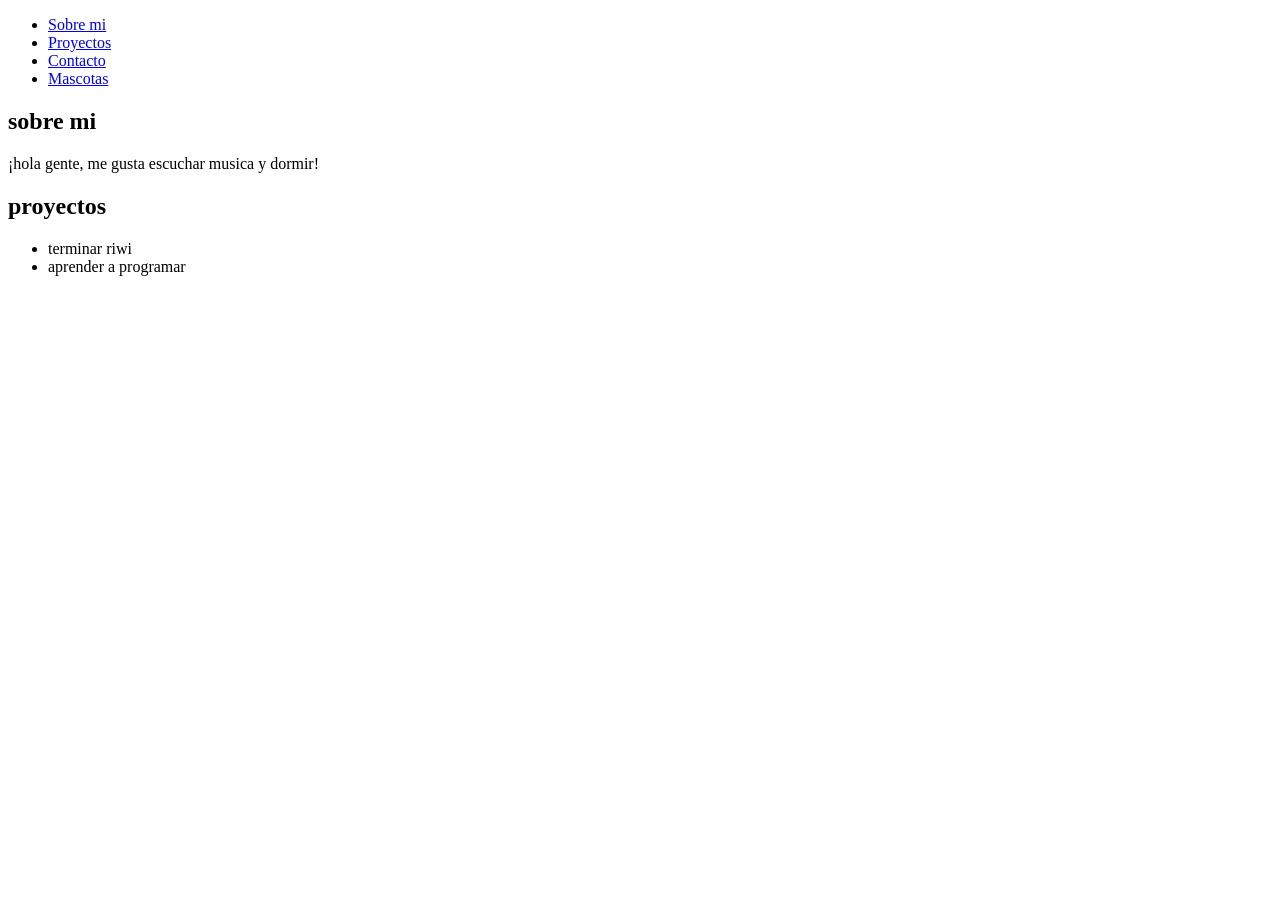
==== index.html @ 5b015eaa "Add files via upload" ====
<!DOCTYPE html>
<html lang="en">
    
<head>
    <meta charset="UTF-8">
    <meta name="viewport" content="width=device-width, initial-scale=1.0">
    <title>HU Maicol1</title>
    <link rel="stylesheet" href="styles.css">
</head>
<body>
    <header>
        <nav>
            <ul>
               
                 <li><a href="#sobre-mi">Sobre mi</a></li>
                 <li><a href="#proyectos">Proyectos</a></li>                 
                 <li><a href="#contacto">Contacto</a></li>  
                 <li><a href="mascotas.html"target="_blank">Mascotas</a></li>                         
            </ul>
        </nav>
    </header>

    <section id="sobre mi">
        <h2>sobre mi</h2>
        <p>¡hola gente, me gusta escuchar musica y dormir!</p>
    </section>

    <section id="proyectos">
        <h2>proyectos</h2>
        <ul>
            <li>terminar riwi</li>
            <li>aprender a programar</li>
        </ul>
    </section>

    <section id="Contacto">

    </section>
</body>
</html>
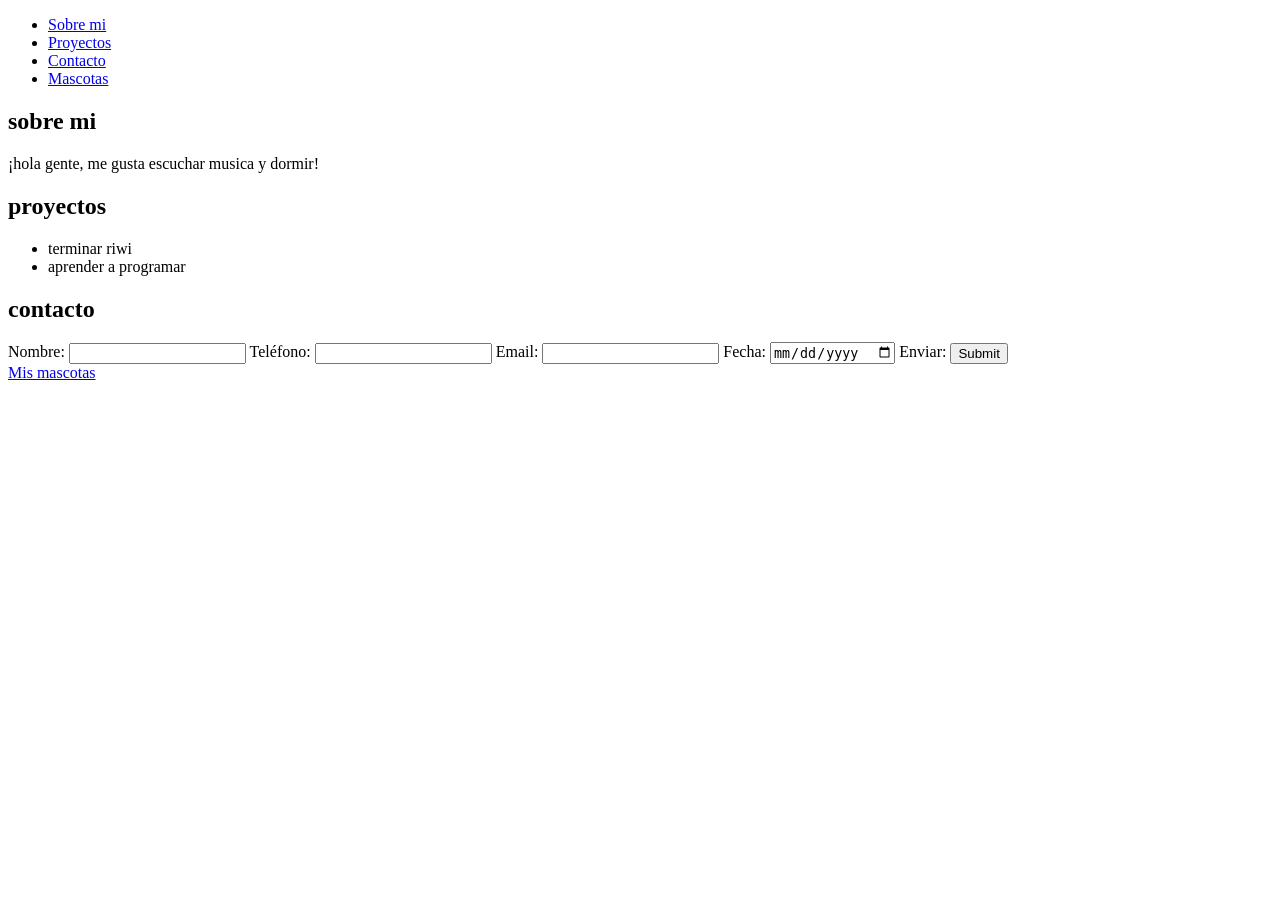
==== commit b154ca63: "Update index.html" ====
--- a/index.html
+++ b/index.html
@@ -4,7 +4,7 @@
 <head>
     <meta charset="UTF-8">
     <meta name="viewport" content="width=device-width, initial-scale=1.0">
-    <title>HU Maicol1</title>
+    <title>Mi presentacion</title>
     <link rel="stylesheet" href="styles.css">
 </head>
 <body>
@@ -33,8 +33,23 @@
         </ul>
     </section>
 
-    <section id="Contacto">
+    <section id="contacto">
+        <h2>contacto</h2>
+        <form>
+            <label for="nombre">Nombre:</label>
+            <input type="text" id="nombre" name="nombre">
+            <label for="telefono">Teléfono:</label>
+            <input type="text" id="telefono" name="telefono">
+            <label for="email">Email:</label>
+            <input type="email" id="email" name="email">
+            <label for="fecha">Fecha:</label>
+            <input type="date" id="fecha" name="fecha">
+            <label for="enviar">Enviar:</label>
+            <input type="submit" id="enviar" name="enviar">
+            <br>
+            <a href="http://127.0.0.1:5500/mascotas.html" target="_blank">Mis mascotas</a>
+        </form>
 
     </section>
 </body>
-</html>+</html>
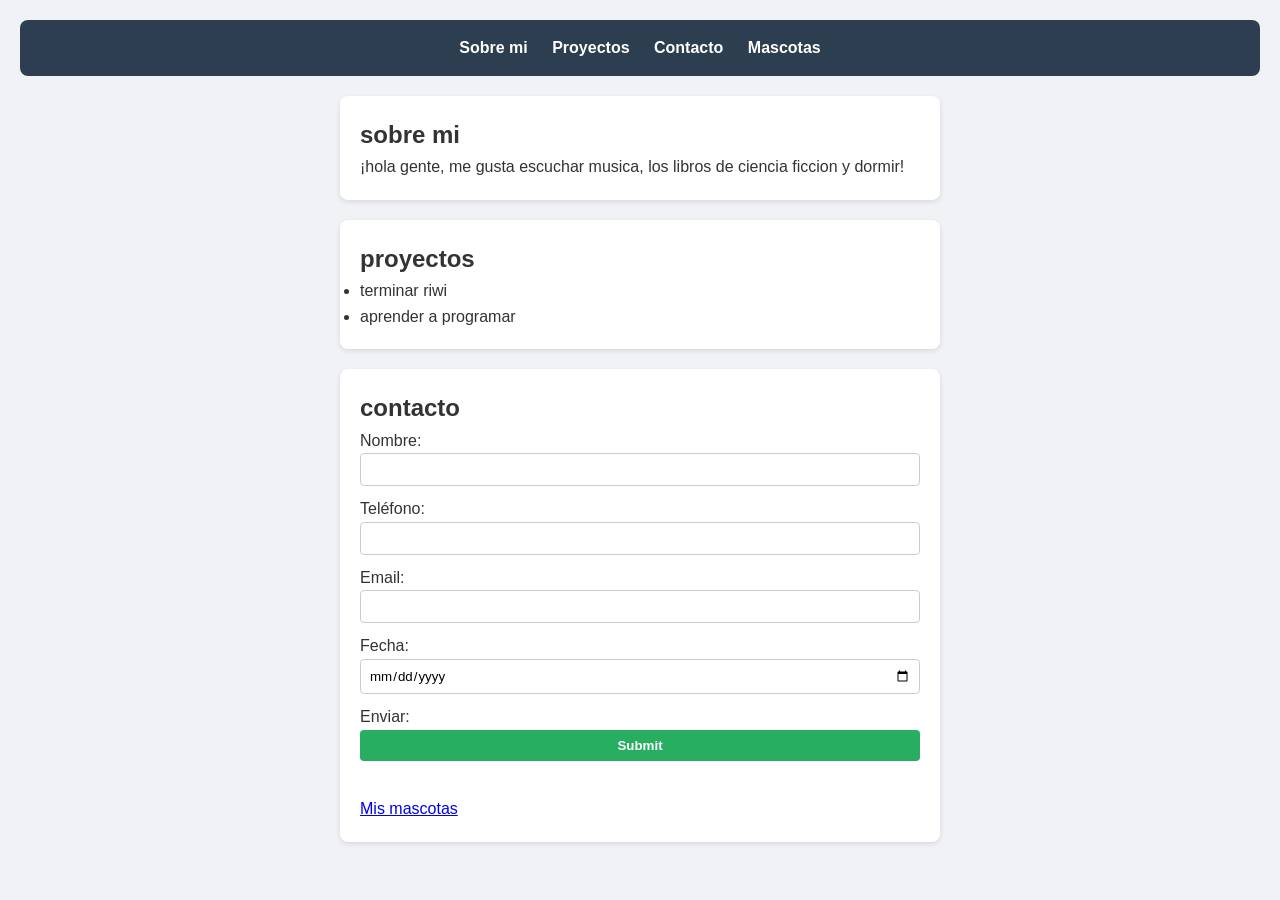
==== commit 7660bd7e: "Update index.html" ====
--- a/index.html
+++ b/index.html
@@ -22,7 +22,7 @@
 
     <section id="sobre mi">
         <h2>sobre mi</h2>
-        <p>¡hola gente, me gusta escuchar musica y dormir!</p>
+        <p>¡hola gente, me gusta escuchar musica, los libros de ciencia ficcion y dormir!</p>
     </section>
 
     <section id="proyectos">
--- a/styles.css
+++ b/styles.css
@@ -0,0 +1,79 @@
+* {
+    margin: 0;
+    padding: 0;
+    box-sizing: border-box;
+    font-family: sans-serif;
+}
+
+body {
+    background-color: #f0f2f5;
+    color: #333;
+    line-height: 1.6;
+    padding: 20px;
+}
+
+section, article {
+    background: white;
+    max-width: 600px;
+    margin: 20px auto;
+    padding: 20px;
+    border-radius: 8px;
+    box-shadow: 0 2px 5px rgba(0,0,0,0.1);
+}
+
+nav {
+    background: #2c3e50;
+    padding: 15px;
+    text-align: center;
+    border-radius: 8px;
+}
+
+nav ul {
+    list-style: none;
+}
+
+nav ul li {
+    display: inline;
+    margin: 0 10px;
+}
+
+nav a {
+    color: white;
+    text-decoration: none;
+    font-weight: bold;
+}
+
+nav a:hover {
+    color: #3498db;
+}
+
+img {
+    display: block;
+    margin: 0 auto 15px;
+    border-radius: 10px;
+    border: 2px solid #ddd;
+}
+
+form {
+    display: flex;
+    flex-direction: column;
+}
+
+input {
+    margin-bottom: 10px;
+    padding: 8px;
+    border: 1px solid #ccc;
+    border-radius: 4px;
+}
+
+input[type="submit"] {
+    background-color: #27ae60;
+    color: white;
+    border: none;
+    cursor: pointer;
+    font-weight: bold;
+}
+
+input[type="submit"]:hover {
+    background-color: #219150;
+  }
